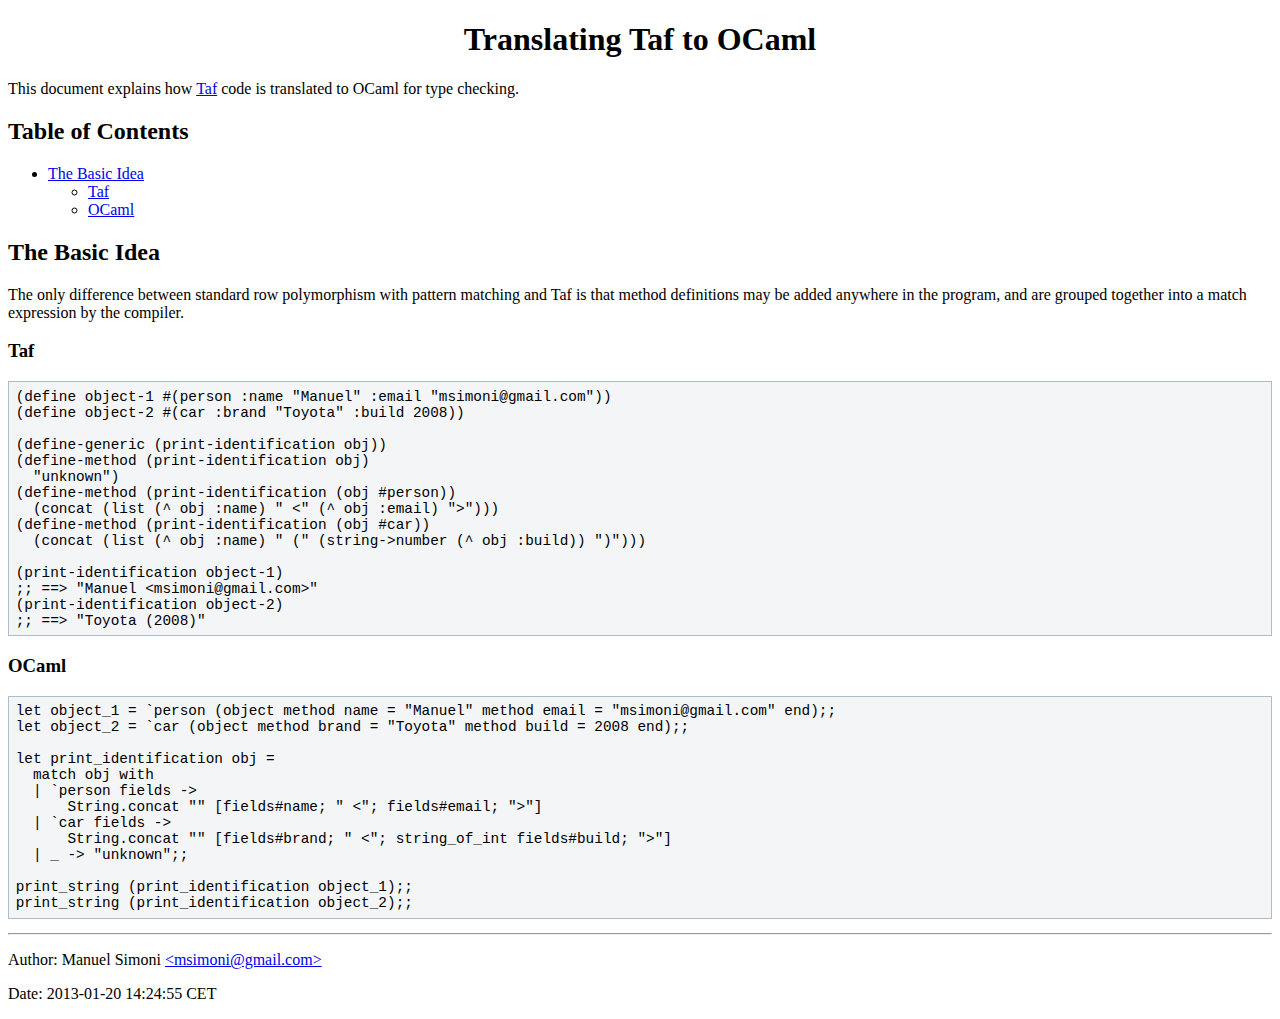
==== doc/translating.html @ 8a5637be "Add doc/translating.org." ====
<?xml version="1.0" encoding="utf-8"?>
<!DOCTYPE html PUBLIC "-//W3C//DTD XHTML 1.0 Strict//EN"
               "http://www.w3.org/TR/xhtml1/DTD/xhtml1-strict.dtd">
<html xmlns="http://www.w3.org/1999/xhtml"
lang="en" xml:lang="en">
<head>
<title>Translating Taf to OCaml</title>
<meta http-equiv="Content-Type" content="text/html;charset=utf-8"/>
<meta name="generator" content="Org-mode"/>
<meta name="generated" content="2013-01-20 14:24:55 CET"/>
<meta name="author" content="Manuel Simoni"/>
<meta name="description" content=""/>
<meta name="keywords" content=""/>
<style type="text/css">
 <!--/*--><![CDATA[/*><!--*/
  html { font-family: Times, serif; font-size: 12pt; }
  .title  { text-align: center; }
  .todo   { color: red; }
  .done   { color: green; }
  .tag    { background-color: #add8e6; font-weight:normal }
  .target { }
  .timestamp { color: #bebebe; }
  .timestamp-kwd { color: #5f9ea0; }
  p.verse { margin-left: 3% }
  pre {
	border: 1pt solid #AEBDCC;
	background-color: #F3F5F7;
	padding: 5pt;
	font-family: courier, monospace;
        font-size: 90%;
        overflow:auto;
  }
  table { border-collapse: collapse; }
  td, th { vertical-align: top; }
  dt { font-weight: bold; }
  div.figure { padding: 0.5em; }
  div.figure p { text-align: center; }
  .linenr { font-size:smaller }
  .code-highlighted {background-color:#ffff00;}
  .org-info-js_info-navigation { border-style:none; }
  #org-info-js_console-label { font-size:10px; font-weight:bold;
                               white-space:nowrap; }
  .org-info-js_search-highlight {background-color:#ffff00; color:#000000;
                                 font-weight:bold; }
  /*]]>*/-->
</style>
<link rel="stylesheet" type="text/css" href="stylesheet.css"/>
<script type="text/javascript">
<!--/*--><![CDATA[/*><!--*/
 function CodeHighlightOn(elem, id)
 {
   var target = document.getElementById(id);
   if(null != target) {
     elem.cacheClassElem = elem.className;
     elem.cacheClassTarget = target.className;
     target.className = "code-highlighted";
     elem.className   = "code-highlighted";
   }
 }
 function CodeHighlightOff(elem, id)
 {
   var target = document.getElementById(id);
   if(elem.cacheClassElem)
     elem.className = elem.cacheClassElem;
   if(elem.cacheClassTarget)
     target.className = elem.cacheClassTarget;
 }
/*]]>*///-->
</script>
</head>
<body>
<div id="content">

<h1 class="title">Translating Taf to OCaml</h1>

<p>This document explains how <a href="https://github.com/manuel/taf">Taf</a> code is translated to OCaml for type
checking.
</p>

<div id="table-of-contents">
<h2>Table of Contents</h2>
<div id="text-table-of-contents">
<ul>
<li><a href="#sec-1">The Basic Idea </a>
<ul>
<li><a href="#sec-1.1">Taf </a></li>
<li><a href="#sec-1.2">OCaml </a></li>
</ul>
</li>
</ul>
</div>
</div>

<div id="outline-container-1" class="outline-2">
<h2 id="sec-1">The Basic Idea </h2>
<div class="outline-text-2" id="text-1">


<p>
The only difference between standard row polymorphism with pattern
matching and Taf is that method definitions may be added anywhere in
the program, and are grouped together into a match expression by the
compiler.
</p>

</div>

<div id="outline-container-1.1" class="outline-3">
<h3 id="sec-1.1">Taf </h3>
<div class="outline-text-3" id="text-1.1">





<pre class="example">(define object-1 #(person :name "Manuel" :email "msimoni@gmail.com"))
(define object-2 #(car :brand "Toyota" :build 2008))

(define-generic (print-identification obj))
(define-method (print-identification obj)
  "unknown")
(define-method (print-identification (obj #person))
  (concat (list (^ obj :name) " &lt;" (^ obj :email) "&gt;")))
(define-method (print-identification (obj #car))
  (concat (list (^ obj :name) " (" (string-&gt;number (^ obj :build)) ")")))

(print-identification object-1)
;; ==&gt; "Manuel &lt;msimoni@gmail.com&gt;"
(print-identification object-2)
;; ==&gt; "Toyota (2008)"
</pre>




</div>

</div>

<div id="outline-container-1.2" class="outline-3">
<h3 id="sec-1.2">OCaml </h3>
<div class="outline-text-3" id="text-1.2">





<pre class="example">let object_1 = `person (object method name = "Manuel" method email = "msimoni@gmail.com" end);;
let object_2 = `car (object method brand = "Toyota" method build = 2008 end);;

let print_identification obj =
  match obj with
  | `person fields -&gt;
      String.concat "" [fields#name; " &lt;"; fields#email; "&gt;"]
  | `car fields -&gt;
      String.concat "" [fields#brand; " &lt;"; string_of_int fields#build; "&gt;"]
  | _ -&gt; "unknown";;

print_string (print_identification object_1);;
print_string (print_identification object_2);;
</pre>





<hr/>
</div>
</div>
</div>
<div id="postamble">
<p class="author"> Author: Manuel Simoni
<a href="mailto:msimoni@gmail.com">&lt;msimoni@gmail.com&gt;</a>
</p>
<p class="date"> Date: 2013-01-20 14:24:55 CET</p>
</div>
</div>
</body>
</html>
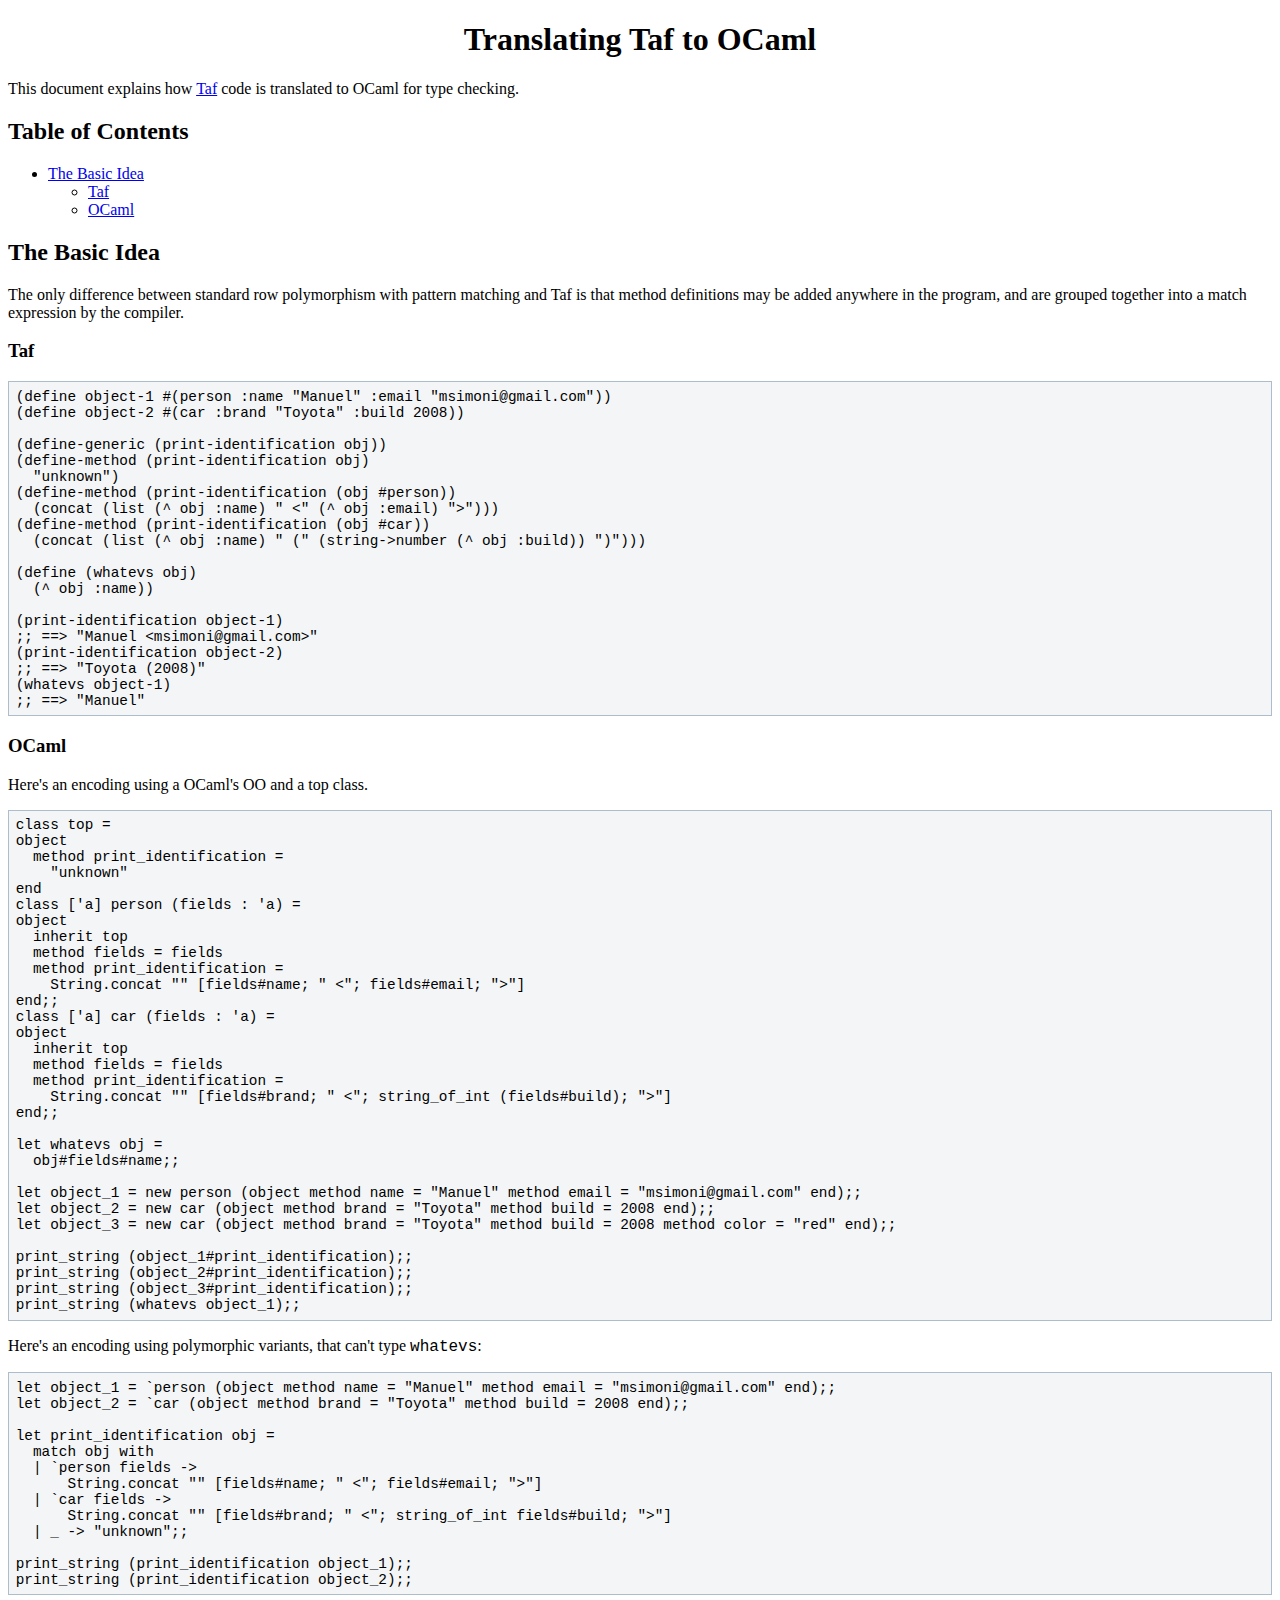
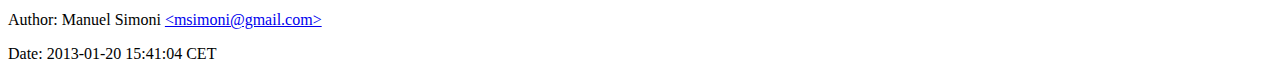
==== commit 6c78172d: "Add second OCaml encodung using OO." ====
--- a/doc/translating.html
+++ b/doc/translating.html
@@ -7,7 +7,7 @@
 <title>Translating Taf to OCaml</title>
 <meta http-equiv="Content-Type" content="text/html;charset=utf-8"/>
 <meta name="generator" content="Org-mode"/>
-<meta name="generated" content="2013-01-20 14:24:55 CET"/>
+<meta name="generated" content="2013-01-20 15:41:04 CET"/>
 <meta name="author" content="Manuel Simoni"/>
 <meta name="description" content=""/>
 <meta name="keywords" content=""/>
@@ -124,10 +124,15 @@
 (define-method (print-identification (obj #car))
   (concat (list (^ obj :name) " (" (string-&gt;number (^ obj :build)) ")")))
 
+(define (whatevs obj)
+  (^ obj :name))
+
 (print-identification object-1)
 ;; ==&gt; "Manuel &lt;msimoni@gmail.com&gt;"
 (print-identification object-2)
 ;; ==&gt; "Toyota (2008)"
+(whatevs object-1)
+;; ==&gt; "Manuel"
 </pre>
 
 
@@ -142,6 +147,52 @@
 <div class="outline-text-3" id="text-1.2">
 
 
+<p>
+Here's an encoding using a OCaml's OO and a top class.
+</p>
+
+
+
+<pre class="example">class top =
+object
+  method print_identification =
+    "unknown"
+end
+class ['a] person (fields : 'a) =
+object
+  inherit top
+  method fields = fields
+  method print_identification =
+    String.concat "" [fields#name; " &lt;"; fields#email; "&gt;"]
+end;;
+class ['a] car (fields : 'a) =
+object
+  inherit top
+  method fields = fields
+  method print_identification =
+    String.concat "" [fields#brand; " &lt;"; string_of_int (fields#build); "&gt;"]
+end;;
+
+let whatevs obj =
+  obj#fields#name;;
+
+let object_1 = new person (object method name = "Manuel" method email = "msimoni@gmail.com" end);;
+let object_2 = new car (object method brand = "Toyota" method build = 2008 end);;
+let object_3 = new car (object method brand = "Toyota" method build = 2008 method color = "red" end);;
+
+print_string (object_1#print_identification);;
+print_string (object_2#print_identification);;
+print_string (object_3#print_identification);;
+print_string (whatevs object_1);;
+</pre>
+
+
+
+
+<p>
+Here's an encoding using polymorphic variants, that can't type
+<code>whatevs</code>:
+</p>
 
 
 
@@ -162,9 +213,6 @@
 
 
 
-
-
-<hr/>
 </div>
 </div>
 </div>
@@ -172,7 +220,7 @@
 <p class="author"> Author: Manuel Simoni
 <a href="mailto:msimoni@gmail.com">&lt;msimoni@gmail.com&gt;</a>
 </p>
-<p class="date"> Date: 2013-01-20 14:24:55 CET</p>
+<p class="date"> Date: 2013-01-20 15:41:04 CET</p>
 </div>
 </div>
 </body>
